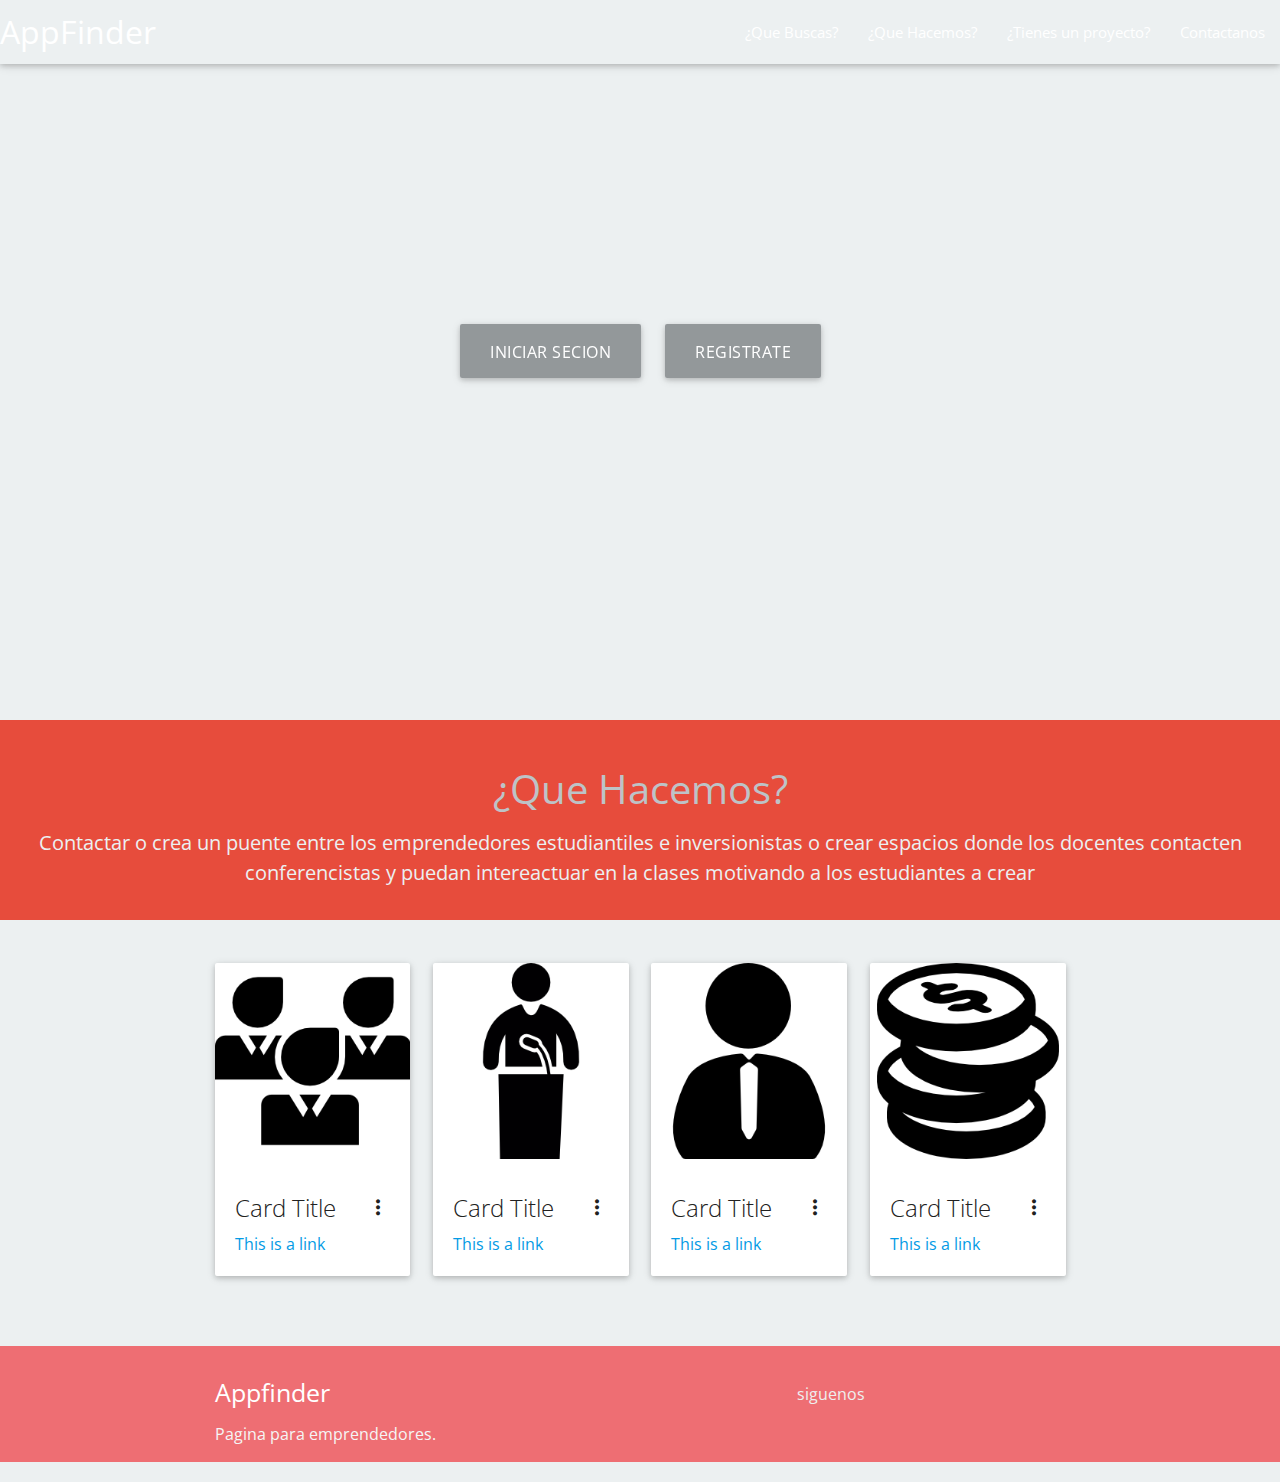
==== index.html @ 34dcfbd2 "Proyecto AppFinder" ====
<!DOCTYPE html>
<html lang="es">
<head>
	<meta charset="UTF-8">
	<title>Document</title>
	<meta name="description" content="">
	<!--Let browser know website is optimized for mobile-->
    <meta name="viewport" content="width=device-width, initial-scale=1.0, maximum-scale=1.0, user-scalable=no"/>

    <!-- importa materialize -->
    <link rel="stylesheet" type="text/css" href="css/materialize.min.css">

    <!-- aqui abajo esta nuestra hoja de estilos -->
  <link rel="stylesheet" href="//maxcdn.bootstrapcdn.com/font-awesome/4.3.0/css/font-awesome.min.css">

  <!-- Google fonts -->
  <link href='http://fonts.googleapis.com/css?family=Open+Sans+Condensed:300' rel='stylesheet' type='text/css'>

  <link rel="stylesheet" type="text/css" href="css/appfinder.css">
</head>
<body>
	<!-- principio del header -->
	  <header>
	  	<!-- <div class="paralax"> <img src="img/header.jpg" alt="portada"> </div> --> 
  		<!-- esta es la barra de navegacion   -->
	<nav>
	    <div class="nav-wrapper barra">
	      	<a href="#" class="brand-logo">AppFinder</a>
	      	<ul id="nav-mobile" class="right hide-on-med-and-down">
		        <li><a href="sass.html">¿Que Buscas?</a></li>
		        <li><a href="components.html">¿Que Hacemos?</a></li>
		        <li><a href="javascript.html">¿Tienes un proyecto?</a></li>
		        <li><a href="javascript.html">Contactanos</a></li>
	    	</ul>
    	</div>
 	</nav>
  	<!-- fin barra de navegacion -->
  	<div class="registro center">
  		<!-- botones  -->
		<a class="waves-effect waves-light btn-large">Iniciar secion</a>
		<a class="waves-effect waves-light btn-large">Registrate</a>
		<!-- fin botones -->
  	</div>
	
  	</header>
  	<!-- fin del header -->
  	<!-- principio del contenedor de ¿que hacemos? -->
  	<div class="row centrar separador1">
  		<div class="col s12 centrar">
  			<h4 id="titulo_quehacemos">¿Que Hacemos?</h4>
  			<p id="parrafo"> Contactar o crea un puente entre los emprendedores estudiantiles e inversionistas o crear espacios donde los docentes contacten conferencistas y puedan intereactuar en la clases motivando a los estudiantes a crear
  			</p>
  		</div>
	  </div>
	<!-- fin del contenedor ¿que hacemos? -->
	<!-- principio del contenedor para ¿que buscas? -->
  <div class="container">
      <div class="section">
          <div class="row">
              <div class="col s3 m3 l3">
                 <div class="card">
                      <div class="card-image waves-effect waves-block waves-light">
                          <img src="img/conferencista.png" alt="">
                      </div>
                      <div class="card-content">
                        <span class="card-title activator grey-text text-darken-4">Card Title <i class="mdi-navigation-more-vert right"></i></span>
                        <p><a href="#">This is a link</a></p>
                      </div>
                      <div class="card-reveal">
                        <span class="card-title grey-text text-darken-4">Card Title <i class="mdi-navigation-close right"></i></span>
                        <p>Here is some more information about this product that is only revealed once clicked on.</p>
                      </div>
                    </div>
              </div>
                            <div class="col s3 m3 l3">
                 <div class="card">
                      <div class="card-image waves-effect waves-block waves-light">
                          <img src="img/conferencista1.png" alt="">
                      </div>
                      <div class="card-content">
                        <span class="card-title activator grey-text text-darken-4">Card Title <i class="mdi-navigation-more-vert right"></i></span>
                        <p><a href="#">This is a link</a></p>
                      </div>
                      <div class="card-reveal">
                        <span class="card-title grey-text text-darken-4">Card Title <i class="mdi-navigation-close right"></i></span>
                        <p>Here is some more information about this product that is only revealed once clicked on.</p>
                      </div>
                    </div>
              </div>
              <div class="col s3 m3 l3">
                 <div class="card">
                      <div class="card-image waves-effect waves-block waves-light">
                          <img src="img/emprende.png" alt="">
                      </div>
                      <div class="card-content">
                        <span class="card-title activator grey-text text-darken-4">Card Title <i class="mdi-navigation-more-vert right"></i></span>
                        <p><a href="#">This is a link</a></p>
                      </div>
                      <div class="card-reveal">
                        <span class="card-title grey-text text-darken-4">Card Title <i class="mdi-navigation-close right"></i></span>
                        <p>Here is some more information about this product that is only revealed once clicked on.</p>
                      </div>
                    </div>
              </div>
              <div class="col s3 m3 l3">
                 <div class="card">
                      <div class="card-image waves-effect waves-block waves-light">
                          <img src="img/dinero.png" alt="">
                      </div>
                      <div class="card-content">
                        <span class="card-title activator grey-text text-darken-4">Card Title <i class="mdi-navigation-more-vert right"></i></span>
                        <p><a href="#">This is a link</a></p>
                      </div>
                      <div class="card-reveal">
                        <span class="card-title grey-text text-darken-4">Card Title <i class="mdi-navigation-close right"></i></span>
                        <p>Here is some more information about this product that is only revealed once clicked on.</p>
                      </div>
                    </div>
              </div>
          </div>
      </div>
  </div>
	<!-- fin del contenedor ¿Que Buscas? -->
	 <!-- inicio del footer  -->
	 <footer class="page-footer">
          <div class="container">
            <div class="row">
              <div class="col l6 s12">
                <h5 class="white-text">Appfinder</h5>
                <p class="grey-text text-lighten-4">Pagina para emprendedores.</p>
              </div>
              <div class="col l4 offset-l2 s12">
                <h5 class="white-text"></h5>
                <ul>
                  <li><a class="grey-text text-lighten-3" href="https://www.facebook.com/Manutromero">siguenos<a></li>
                </ul>
              </div>
            </div>
          </div>
    </footer>
	<!-- fin del footer -->
	<!-- aqui van todos nuestros script .js -->
	<script type="text/javascript" src="js/jquery-1.11.2.min.js"></script>
	<script type="text/javascript" src="js/materialize.min.js"></script>
</body>
</html>
---- css/appfinder.css ----
body{
	background-color:#ecf0f1;
	font-size:16px;
	font-family: 'Open Sans Condensed', sans-serif;
  }
header {
	background:url(../img/header.jpg)no-repeat center;
	background-size:cover;
	width:100%;
	min-height:720px;
}
nav {
	background-color:transparent;
	box-shadow:5px #888888;
/*	position: fixed; ESTE HACE QUE LA BARRA SE MANTENGA MIENTRAS SE DESLIZA*/ 
}
nav .barra ul li a:hover{
	color:#2c3e50;
}
.registro a{
	background-color:rgba(16,20,26,0.4);
	margin:10px;
}

.registro a:hover{
	background-color:rgba(16,20,26,0.7);
}

.center {
	margin-left:auto;
	margin-right:auto;
	margin-top:250px;
}

.centrar{
	text-align:center;
}

#titulo_quehacemos{
	font-size: 40px;	
	margin-top: 50px;
	color:#bdc3c7;
}
#parrafo{
	color: #ecf0f1;
	font-size: 20px;
}
.separador1{
	background-color:#e74c3c; 
	min-height:200px;
	color: #FFF;
}
.botonesbuscar img{ 
	margin-top:30px;
	margin-left:45px;
	margin-right:25px;  
	border-radius:50%;
	background-color:rgba(16,20,26,0.4);
	padding-top:25px;
	padding-left:25px;
	padding-bottom:25px;
	padding-right:25px;
}

.centrariconos{
	margin-left:auto;
	margin-right:auto;
}
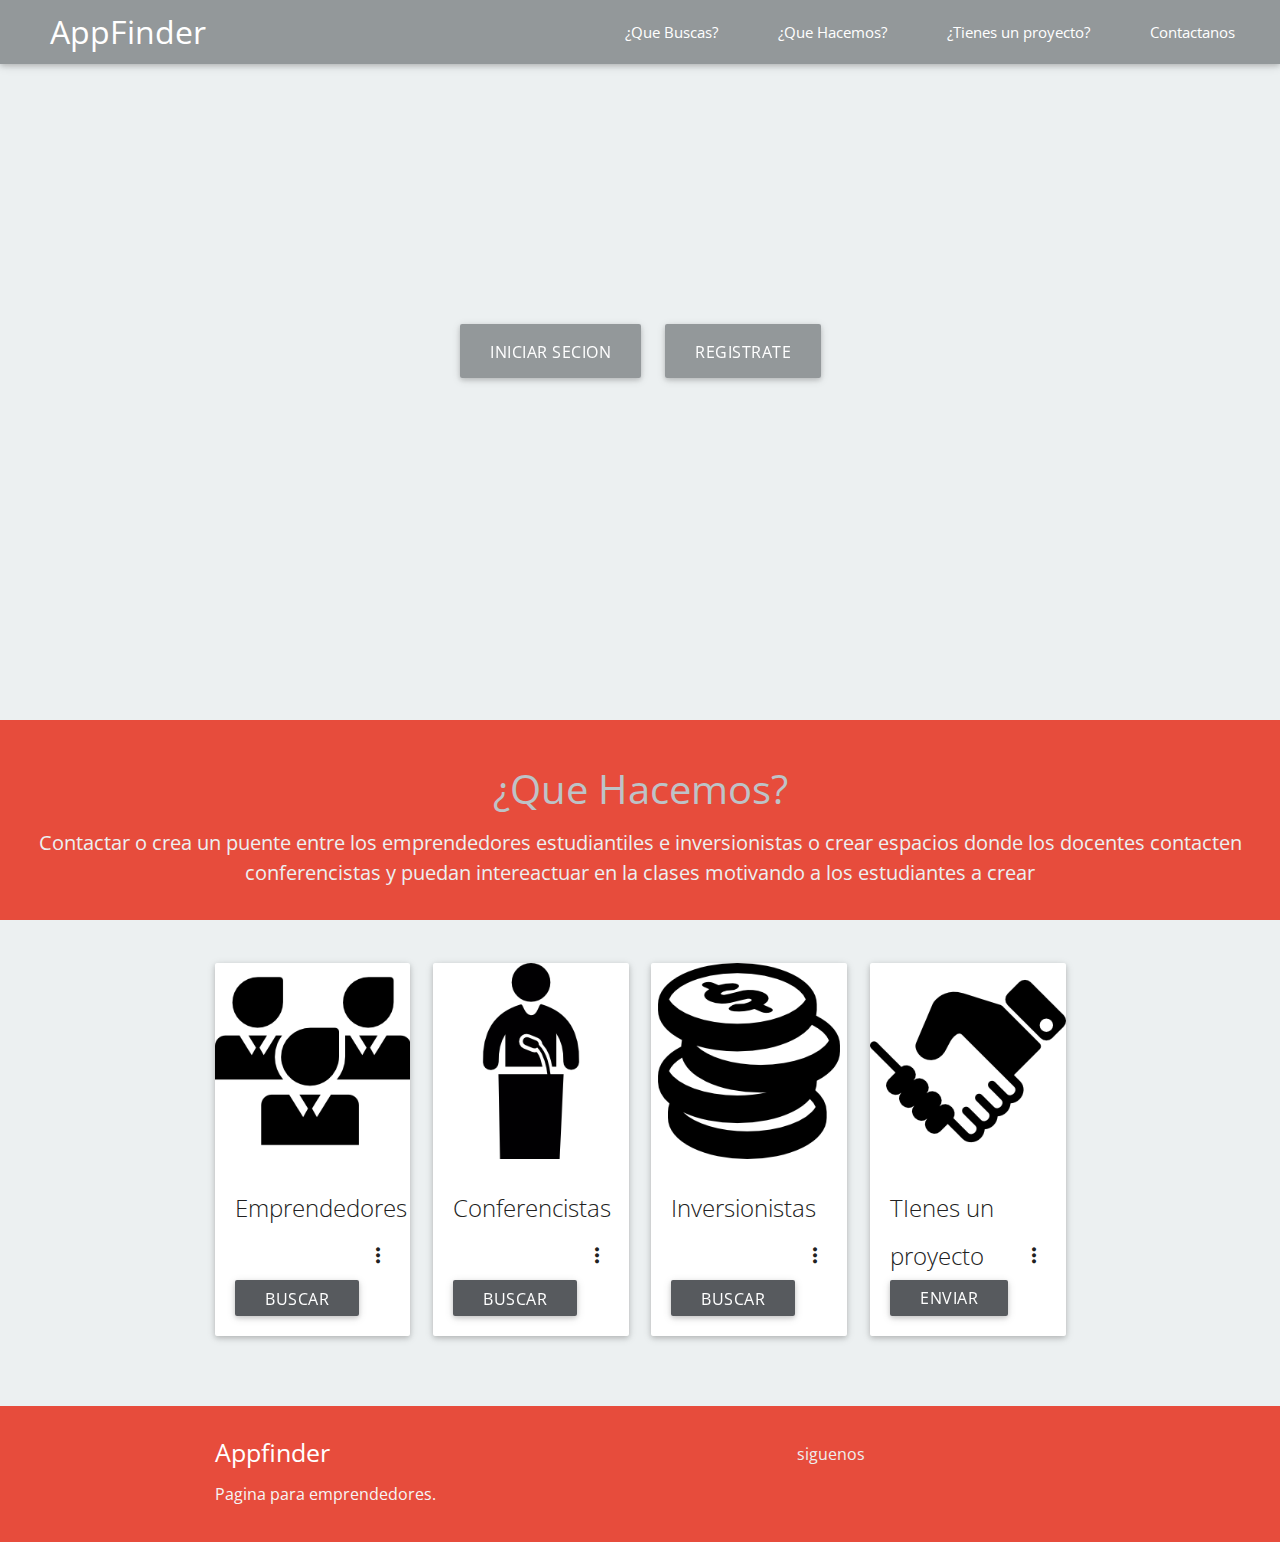
==== commit 3baf9895: "mayo 4 del 2015" ====
--- a/index.html
+++ b/index.html
@@ -25,7 +25,7 @@
   		<!-- esta es la barra de navegacion   -->
 	<nav>
 	    <div class="nav-wrapper barra">
-	      	<a href="#" class="brand-logo">AppFinder</a>
+	      	<a href="#" class="brand-logo appfinderlog">AppFinder</a>
 	      	<ul id="nav-mobile" class="right hide-on-med-and-down">
 		        <li><a href="sass.html">¿Que Buscas?</a></li>
 		        <li><a href="components.html">¿Que Hacemos?</a></li>
@@ -63,42 +63,35 @@
                           <img src="img/conferencista.png" alt="">
                       </div>
                       <div class="card-content">
-                        <span class="card-title activator grey-text text-darken-4">Card Title <i class="mdi-navigation-more-vert right"></i></span>
-                        <p><a href="#">This is a link</a></p>
+                        <span class="card-title activator grey-text text-darken-4">Emprendedores<i class="mdi-navigation-more-vert right"></i></span>
+                        <p><a href="#">
+                          <!-- boton buscar -->
+                          <a class="waves-effect waves-light btn botonbuscar"><i></i>Buscar</a>
+                          <!-- fin del boton buscar -->
+                        </a></p>
                       </div>
                       <div class="card-reveal">
-                        <span class="card-title grey-text text-darken-4">Card Title <i class="mdi-navigation-close right"></i></span>
-                        <p>Here is some more information about this product that is only revealed once clicked on.</p>
-                      </div>
-                    </div>
-              </div>
-                            <div class="col s3 m3 l3">
-                 <div class="card">
-                      <div class="card-image waves-effect waves-block waves-light">
-                          <img src="img/conferencista1.png" alt="">
-                      </div>
-                      <div class="card-content">
-                        <span class="card-title activator grey-text text-darken-4">Card Title <i class="mdi-navigation-more-vert right"></i></span>
-                        <p><a href="#">This is a link</a></p>
-                      </div>
-                      <div class="card-reveal">
-                        <span class="card-title grey-text text-darken-4">Card Title <i class="mdi-navigation-close right"></i></span>
-                        <p>Here is some more information about this product that is only revealed once clicked on.</p>
+                        <span class="card-title grey-text text-darken-4"> Buscas Apoyo <i class="mdi-navigation-close right"></i></span>
+                        <p>Busca y encuentra emprendedores les podras hacer consultas pedir ayuda y como si fuera poco vas a poder tener acceso a nuestra base de datos con paginas y herramientas pra que inicies tu proyecto <h5>¿Que Esperas?</h5></p>
                       </div>
                     </div>
               </div>
               <div class="col s3 m3 l3">
                  <div class="card">
                       <div class="card-image waves-effect waves-block waves-light">
-                          <img src="img/emprende.png" alt="">
+                          <img src="img/conferencista1.png" alt="">
                       </div>
                       <div class="card-content">
-                        <span class="card-title activator grey-text text-darken-4">Card Title <i class="mdi-navigation-more-vert right"></i></span>
-                        <p><a href="#">This is a link</a></p>
+                        <span class="card-title activator grey-text text-darken-4">Conferencistas<i class="mdi-navigation-more-vert right"></i></span>
+                        <p><a href="#">
+                          <!-- boton buscar -->
+                          <a class="waves-effect waves-light btn botonbuscar"><i></i>Buscar</a>
+                          <!-- fin del boton buscar -->
+                        </a></p>
                       </div>
                       <div class="card-reveal">
-                        <span class="card-title grey-text text-darken-4">Card Title <i class="mdi-navigation-close right"></i></span>
-                        <p>Here is some more information about this product that is only revealed once clicked on.</p>
+                        <span class="card-title grey-text text-darken-4"> Como Funciona <i class="mdi-navigation-close right"></i></span>
+                        <p>Contactas a un conferencias sobre el tema que te interese y pueden llegar a un acuerdo para una charla en tu colegio o universidad o porque no tu trabajo</p>
                       </div>
                     </div>
               </div>
@@ -108,26 +101,52 @@
                           <img src="img/dinero.png" alt="">
                       </div>
                       <div class="card-content">
-                        <span class="card-title activator grey-text text-darken-4">Card Title <i class="mdi-navigation-more-vert right"></i></span>
-                        <p><a href="#">This is a link</a></p>
+                        <span class="card-title activator grey-text text-darken-4">Inversionistas<i class="mdi-navigation-more-vert right"></i></span>
+                        <p><a href="#">
+                          <!-- boton buscar -->
+                          <a class="waves-effect waves-light btn botonbuscar"><i></i>Buscar</a>
+                          <!-- fin del boton buscar -->
+                        </a></p>
                       </div>
                       <div class="card-reveal">
-                        <span class="card-title grey-text text-darken-4">Card Title <i class="mdi-navigation-close right"></i></span>
-                        <p>Here is some more information about this product that is only revealed once clicked on.</p>
+                        <span class="card-title grey-text text-darken-4">Buscas Recursos<i class="mdi-navigation-close right"></i></span>
+                        <p>Encontraras una amplica base de datos con inversionistas dispuestos a invertir en tu modelo de negocio</p>
                       </div>
                     </div>
+              </div>
+              <div class="col s3 m3 l3">
+                 <div class="card">
+                      <div class="card-image waves-effect waves-block waves-light">
+                          <img src="img/cuentanos.png" alt="">
+                      </div>
+                      <div class="card-content">
+                        <span class="card-title activator grey-text text-darken-4">TIenes un proyecto<i class="mdi-navigation-more-vert right"></i></span>
+                        <p><a href="#">
+                          <!-- boton buscar -->
+                          <button class="btn waves-effect waves-light botonbuscar" type="submit" name="action">Enviar
+                          </button>
+                          <!-- fin del boton buscar -->
+                        </a></p>
+                      </div>
+                      <div class="card-reveal">
+                        <span class="card-title grey-text text-darken-4">Cuentanos tu proyecto <i class="mdi-navigation-close right"></i></span>
+                        <p>Nosotrs queremos ayudarte en el desarrollo de tu proyecto brindadote herramientas por eso si quieres una asesoria mas detallada envianos tu proyecto con gusto de ayudaremos.</p>
+                      </div>
+                    </div>
+              </div>
+         
               </div>
           </div>
       </div>
   </div>
 	<!-- fin del contenedor ¿Que Buscas? -->
 	 <!-- inicio del footer  -->
-	 <footer class="page-footer">
-          <div class="container">
-            <div class="row">
+	 <footer class="page-footer "  style="background: #e74c3c;" >
+          <div class="colorfooter container">
+            <div class="row ">
               <div class="col l6 s12">
-                <h5 class="white-text">Appfinder</h5>
-                <p class="grey-text text-lighten-4">Pagina para emprendedores.</p>
+                <h5 class="white-text ">Appfinder</h5>
+                <p class="grey-text text-lighten-4 ">Pagina para emprendedores.</p>
               </div>
               <div class="col l4 offset-l2 s12">
                 <h5 class="white-text"></h5>
--- a/css/appfinder.css
+++ b/css/appfinder.css
@@ -2,7 +2,16 @@
 	background-color:#ecf0f1;
 	font-size:16px;
 	font-family: 'Open Sans Condensed', sans-serif;
+	/*footer fijo*/
+	display: flex;
+	min-height: 50vh;
+	flex-direction: column; 
+	 flex: 1 0 auto;
+	/*fin del footer fijo*/
+
   }
+
+ 
 header {
 	background:url(../img/header.jpg)no-repeat center;
 	background-size:cover;
@@ -10,12 +19,22 @@
 	min-height:720px;
 }
 nav {
-	background-color:transparent;
-	box-shadow:5px #888888;
+	background-color:rgba(16,20,26,0.4);
+	box-shadow:5px #888;
 /*	position: fixed; ESTE HACE QUE LA BARRA SE MANTENGA MIENTRAS SE DESLIZA*/ 
 }
+
+nav .barra ul li {
+	text-align: center;
+	margin-right:30px;
+	color:#432345;
+}
 nav .barra ul li a:hover{
-	color:#2c3e50;
+	background-color:rgba(16,20,26,0.3);
+}
+
+.appfinderlog{
+	margin-left: 50px; 
 }
 .registro a{
 	background-color:rgba(16,20,26,0.4);
@@ -66,3 +85,15 @@
 	margin-left:auto;
 	margin-right:auto;
 }
+
+.botonbuscar{
+		background-color:rgba(16,20,26,0.7);
+
+}
+.botonbuscar:hover{
+	background-color:rgba(16,20,26,0.5);
+}
+
+footer {
+	background-color: #235;
+}